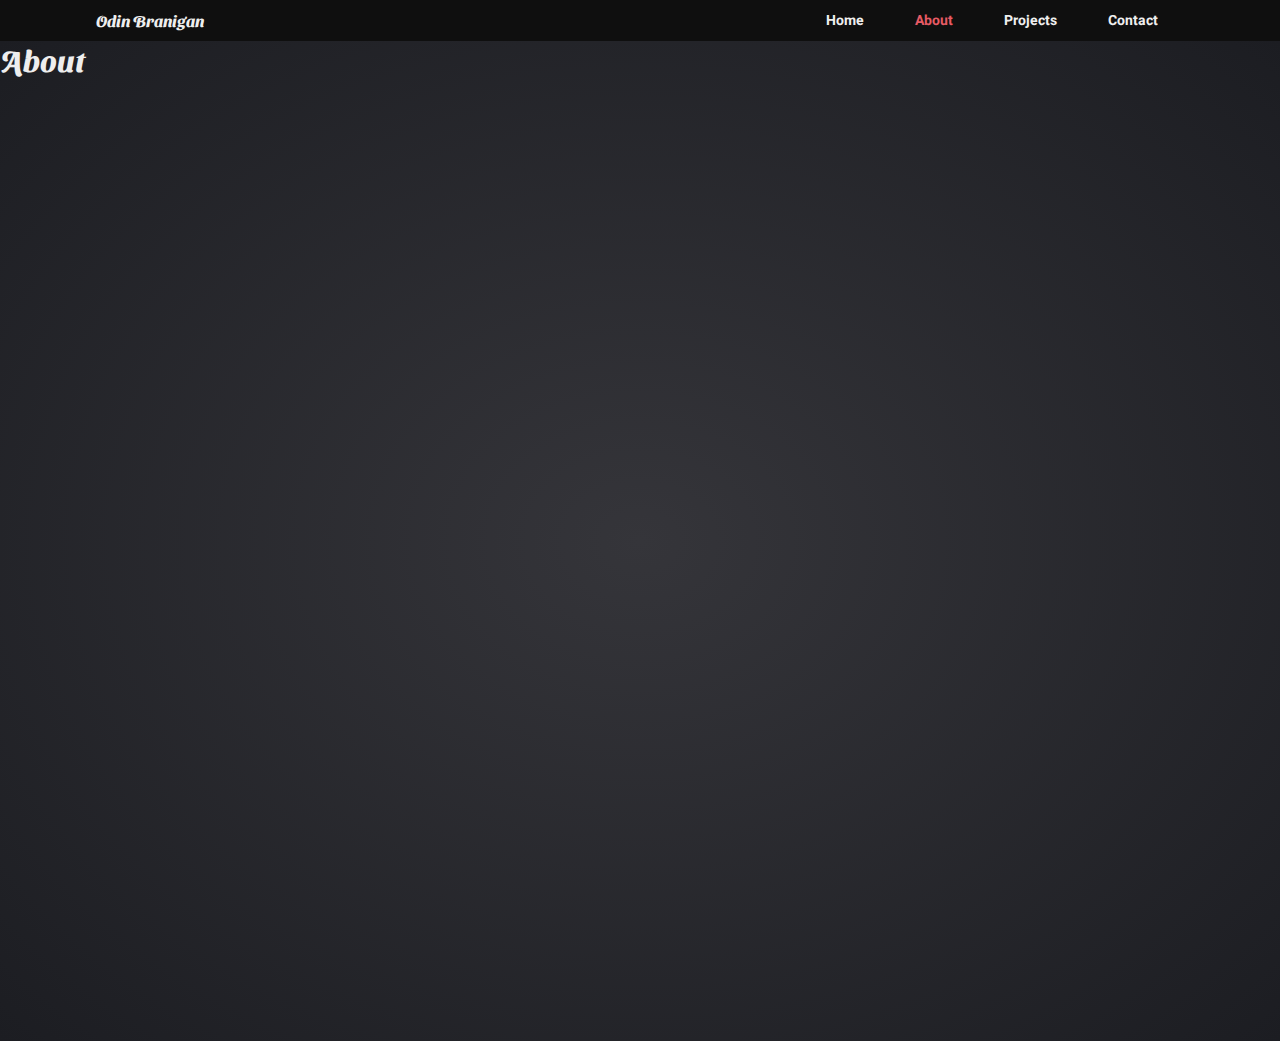
==== www/about.html @ a1b21dfb "added model viewer and some compatibility with mobile resolutions" ====
<!DOCTYPE html>
<html lang="en">
<head>
    <meta charset="UTF-8">
    <meta name="viewport" content="width=device-width, initial-scale=1.0">
    <title>Odin Branigan | About</title>
    <meta name="description" content="My stuff and stuff about me">
    <link rel="icon" href="/images/animal_toy_stuffedanimal_doll_panda_bear_2747.ico">
    <link rel="stylesheet" href="style.css">

    <!-- fonts from Google Fonts -->
    <link rel="preconnect" href="https://fonts.gstatic.com">
    <link href="https://fonts.googleapis.com/css2?family=Sansita+Swashed:wght@900&display=swap" rel="stylesheet">
    <link rel="preconnect" href="https://fonts.gstatic.com">
    <link href="https://fonts.googleapis.com/css2?family=Heebo&display=swap" rel="stylesheet">

</head>
<body>
    <header>
        <nav>
            <h1 id="logo">Odin Branigan</h1>
            <ul class="nav-menu">
                <li><a data-page="Home" href="/">Home</a></li>
                <li><a class="active" data-page="About" href="about.html">About</a></li>
                <li><a data-page="Projects" href="projects.html">Projects</a></li>
                <li><a data-page="Contact" href="contact.html">Contact</a></li>
            </ul>
        </nav>
    </header>

    <main>
        <section class="about">
            <h2>About</h2>
        </section>
    <script src="app.js"></script>
</body>
</html>
---- www/style.css ----
/* Primary styling */
* {
  margin: 0px;
  padding: 0px;
  box-sizing: border-box;
  font-family: "Heebo", sans-serif;
  text-decoration: none;
  list-style: none;
  color: rgb(238, 238, 238);
}

html {
  font-size: 62.5%; /* easier to understand what font sizes are displayed when using rem */
}

header {
  position: sticky;
  z-index: 10;
  background-color: rgb(15, 15, 15);
  /*background-image: url("images/animal_toy_cute_doll_teddy_2742.ico");*/
  background-repeat: repeat-x;
  top: 0px;
}

h1 {
  font-family: "Sansita Swashed", sans-serif;
  color: rgb(238, 238, 238);
}

h2 {
  font-size: 3rem;
  font-family: "Sansita Swashed", sans-serif;
}

h3 {
  font-size: 2rem;
}

p {
  font-size: 1.6rem;
}

/* Navigation menu */
nav {
  width: 85%;
  margin: auto;
  display: flex;
  align-items: center;
  justify-content: space-between;
}

#logo {
  font-size: 1.6rem;
  flex: 2;
  padding: 10px 0px;
}

.nav-menu {
  display: flex;
  justify-content: space-between;
  font-size: 1.4rem;
  flex: 1;
  padding: 10px 0px;
}

nav ul li a {
  padding: 10px 2vw;
  color: rgb(238, 238, 238);
  font-weight: bold;
}

nav ul li a:hover {
  background: rgb(230, 90, 100);
  color: rgb(238, 238, 238);
  box-shadow: 0px 5px 7px rgba(0, 0, 0, 0.3);
}

.active {
  color: rgb(230, 90, 100);
}

/* Main content */
section {
  display: flex;
  box-shadow: 0px 5px 20px rgba(0, 0, 0, 0.3);
}

#home {
  position: absolute;
  background-image: url("images/pigeon-background.jpg");
  background-attachment: fixed;
  background-position: center;
  background-repeat: no-repeat;
  background-size: cover;
  min-height: 100%;
  min-width: 100%;
  top: 0;
}

#introduction {
  display: grid;
  width: 100%;
  grid-template-columns: 10% repeat(3, minmax(5rem, 1fr)) 10%; /* allows grid to retain size with smaller windows */
  grid-template-rows: 1fr 2fr 1fr;
}

#name {
  font-size: 4rem;
  font-family: "Sansita Swashed", sans-serif;
  color: rgb(230, 90, 100);
  grid-column: 2/3;
  text-align: right;
  align-self: flex-end;
  white-space: nowrap;
}

.bear-icon {
  grid-row: 2/3;
  grid-column: 3/4;
  align-self: center;
  justify-self: center;
  height: 100%;
  object-fit: cover;
  min-height: 300px;
}

.summary {
  grid-row: 3/4;
  grid-column: 4/5;
}

.summary h3 {
  padding-bottom: 1rem;
  white-space: nowrap;
}

.about {
  background: radial-gradient(#35353a, #1c1d22);
  min-height: 1000px;
}

.projects {
  background: radial-gradient(#35353a, #1c1d22);
  min-height: 1000px;
}

.contact {
  background: radial-gradient(#35353a, #1c1d22);
  min-height: 1000px;
}

/* For Mobile */
@media screen and (max-width: 540px) {
  .summary,
  .summary h3 {
    grid-column: 3/4;
    text-align: center;
    white-space: normal;
  }
  #name {
    grid-column: 3/4;
    justify-self: center;
  }
}
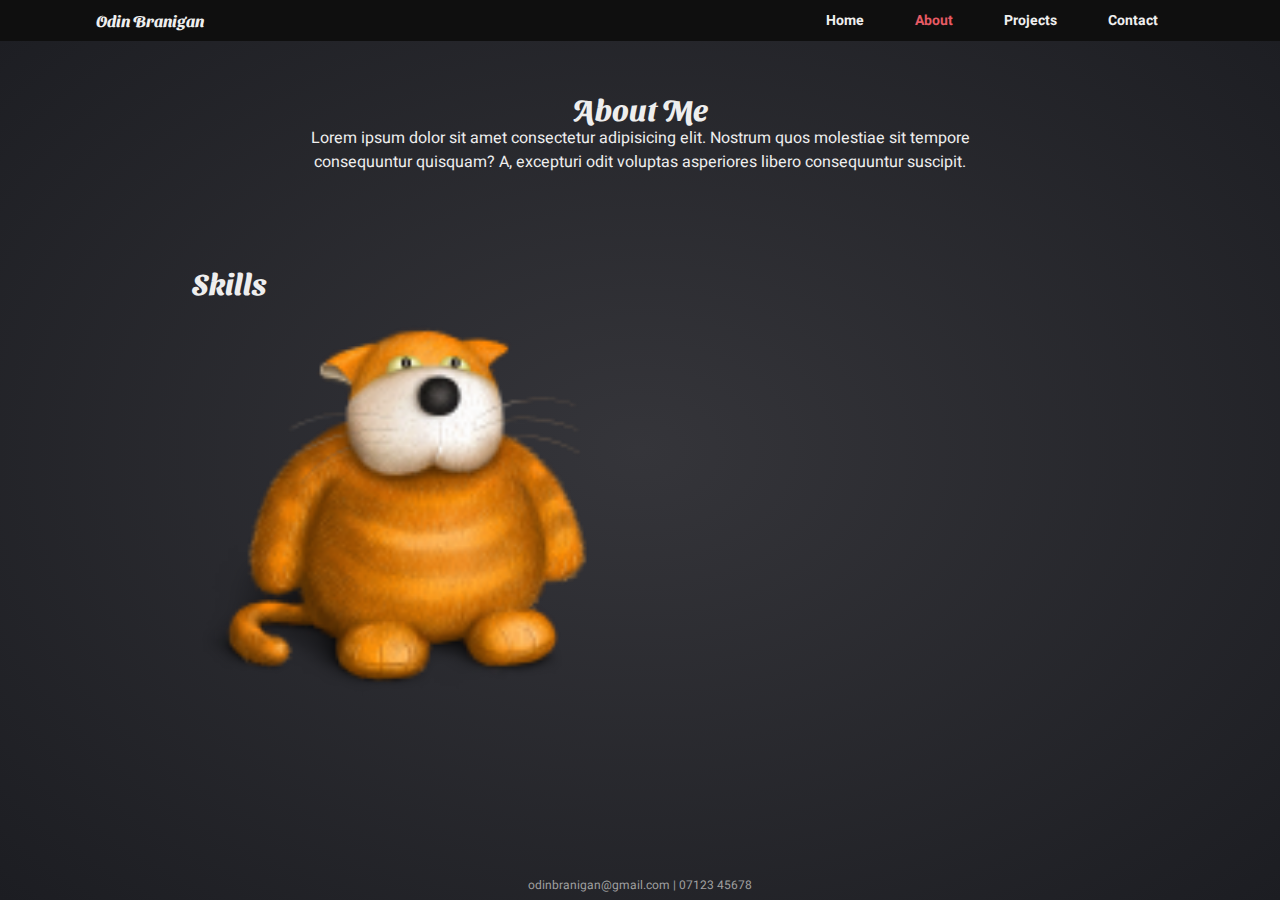
==== commit d0d9b44c: "contact form, consistent footer, and other additional content to all pages" ====
--- a/www/about.html
+++ b/www/about.html
@@ -19,6 +19,11 @@
     <header>
         <nav>
             <h1 id="logo">Odin Branigan</h1>
+            <div class="menu-button">
+                <div class="line"></div>
+                <div class="line"></div>
+                <div class="line"></div>
+            </div>
             <ul class="nav-menu">
                 <li><a data-page="Home" href="/">Home</a></li>
                 <li><a class="active" data-page="About" href="about.html">About</a></li>
@@ -30,8 +35,24 @@
 
     <main>
         <section class="about">
-            <h2>About</h2>
+            <div class="container">
+                <div class="about-intro">
+                    <h2>About Me</h2>
+                    <p>Lorem ipsum dolor sit amet consectetur adipisicing elit. Nostrum quos molestiae sit tempore consequuntur quisquam? A, excepturi odit voluptas asperiores libero consequuntur suscipit.</p>
+                </div>
+                <div class="about-content">
+                    <h2>Skills</h2>
+                    <img src="images/animal_toy_stuffedanimal_doll_cat_dog_2744.ico" alt="">
+                </div>   
+            </div>
         </section>
+    </main>
+
+    <footer>
+        <div class="footer-content">
+            odinbranigan@gmail.com      |       07123 45678
+        </div>
+    </footer>
     <script src="app.js"></script>
 </body>
 </html>--- a/www/style.css
+++ b/www/style.css
@@ -9,6 +9,10 @@
   color: rgb(238, 238, 238);
 }
 
+*:focus {
+  outline: none;
+}
+
 html {
   font-size: 62.5%; /* easier to understand what font sizes are displayed when using rem */
 }
@@ -17,7 +21,6 @@
   position: sticky;
   z-index: 10;
   background-color: rgb(15, 15, 15);
-  /*background-image: url("images/animal_toy_cute_doll_teddy_2742.ico");*/
   background-repeat: repeat-x;
   top: 0px;
 }
@@ -77,6 +80,44 @@
 
 .active {
   color: rgb(230, 90, 100);
+}
+
+/* For Mobile */
+@media screen and (max-width: 540px) {
+  .line {
+    width: 30px;
+    height: 3px;
+    background: white;
+    margin: 5px;
+  }
+
+  .menu-button {
+    cursor: pointer;
+    z-index: 2;
+  }
+
+  .nav-menu {
+    position: fixed;
+    background: rgb(15, 15, 15);
+    height: 100vh;
+    width: 500px;
+    top: 0;
+    left: 0;
+    justify-content: space-around;
+    align-items: center;
+    flex-direction: column;
+
+    /* creates a circle mask top right ready to show mobile navigation menu */
+    clip-path: circle(0px at 90% -10%);
+    /* adds further support for different browsers to be able to use mask feature */
+    -webkit-clip-path: circle(0px at 90% -10%);
+    transition: all 0.7s ease-out;
+  }
+
+  .nav-menu.open {
+    clip-path: circle(1200px at 90% -10%);
+    -webkit-clip-path: circle(1200px at 90% -10%);
+  }
 }
 
 /* Main content */
@@ -114,7 +155,7 @@
   white-space: nowrap;
 }
 
-.bear-icon {
+.gorilla {
   grid-row: 2/3;
   grid-column: 3/4;
   align-self: center;
@@ -134,21 +175,6 @@
   white-space: nowrap;
 }
 
-.about {
-  background: radial-gradient(#35353a, #1c1d22);
-  min-height: 1000px;
-}
-
-.projects {
-  background: radial-gradient(#35353a, #1c1d22);
-  min-height: 1000px;
-}
-
-.contact {
-  background: radial-gradient(#35353a, #1c1d22);
-  min-height: 1000px;
-}
-
 /* For Mobile */
 @media screen and (max-width: 540px) {
   .summary,
@@ -162,3 +188,240 @@
     justify-self: center;
   }
 }
+
+.gallery-container {
+  width: 70%;
+  margin: 10vh auto;
+}
+
+#model-gallery {
+  display: flex;
+  width: 100%;
+  height: 360px;
+  align-items: center;
+  margin-top: 10px;
+}
+
+model-viewer {
+  height: 100%;
+  width: 100%;
+  align-self: center;
+  box-shadow: 0 10px 5px rgba(0, 0, 0, 0.3);
+  margin: 20px;
+  border: 1px solid white;
+  background: radial-gradient(#1e2029, #0f101a);
+}
+
+@media screen and (max-width: 960px) {
+  #model-gallery {
+    flex-direction: column;
+    height: 840px;
+  }
+}
+
+.about {
+  background: radial-gradient(#35353a, #1c1d22);
+  position: absolute;
+  min-height: 100%;
+  min-width: 100%;
+  top: 0;
+}
+
+.projects {
+  background: radial-gradient(#35353a, #1c1d22);
+  position: absolute;
+  min-height: 100%;
+  min-width: 100%;
+  top: 0;
+}
+
+.projects h2 {
+  left: 20%;
+}
+
+.contact {
+  background: radial-gradient(#35353a, #1c1d22);
+  position: absolute;
+  display: flex;
+  flex-direction: column;
+  justify-content: center;
+  align-items: center;
+  min-height: 100%;
+  min-width: 100%;
+  top: 0;
+}
+
+.content {
+  margin: 5vh;
+  text-align: center;
+  width: 60%;
+}
+
+.contact-container {
+  width: 100%;
+  display: flex;
+  justify-content: center;
+  align-items: center;
+}
+
+.contact-information {
+  width: 30%;
+  display: flex;
+  flex-direction: column;
+}
+
+.box {
+  display: flex;
+  position: relative;
+  padding: 30px 0px;
+}
+
+.icon {
+  display: flex;
+  min-width: 60px;
+  height: 60px;
+  background: rgb(230, 90, 100);
+  justify-content: center;
+  align-items: center;
+  border-radius: 50%;
+  font-size: 2rem;
+  margin-right: 16px;
+}
+
+.text h3 {
+  color: rgb(230, 90, 100);
+}
+
+.contact-form {
+  background: rgb(223, 223, 223);
+  padding: 20px;
+  width: 30%;
+}
+
+.contact-form h3 {
+  color: rgb(15, 15, 15);
+}
+
+form span {
+  position: absolute;
+  left: 0;
+  font-size: 1.6rem;
+  color: rgb(122, 122, 122);
+  pointer-events: none;
+  transition: 0.5s;
+}
+
+form input:focus ~ span,
+form input:valid ~ span,
+form textarea:focus ~ span,
+form textarea:valid ~ span {
+  color: rgb(230, 90, 100);
+  transform: translateY(-24px);
+  font-size: 1.4rem;
+  outline: none;
+}
+
+.input-field {
+  position: relative;
+  margin-top: 4rem;
+  width: 100%;
+}
+
+.input-field input,
+.input-field textarea {
+  width: 100%;
+  padding: 10px 0 0 5px;
+  background: transparent;
+  color: rgb(15, 15, 15);
+  font-size: 1.4rem;
+  border: none;
+  border-bottom: 2px solid black;
+  resize: none;
+}
+
+.input-field textarea {
+  height: 200px;
+}
+
+input[type="submit"] {
+  background: rgb(230, 90, 100);
+  width: 50%;
+  color: white;
+  font-size: 2rem;
+  padding: 10px;
+  border: none;
+  margin: auto;
+}
+
+input[type="submit"]:hover {
+  background: rgb(187, 72, 80);
+}
+
+/* For Mobile */
+@media screen and (max-width: 960px) {
+  .contact-container {
+    flex-direction: column;
+    margin-bottom: 10vh;
+  }
+
+  .contact-form {
+    width: 50%;
+  }
+
+  .content {
+    position: relative;
+    margin: 15vh 5vh 5vh 5vh;
+    width: 80%;
+  }
+}
+
+footer {
+  display: flex;
+  bottom: 10px;
+  justify-content: center;
+}
+
+footer i {
+  font-size: 3rem;
+}
+
+.about .container {
+  display: flex;
+  flex-direction: column;
+  width: 70%;
+  margin: 0 auto;
+}
+
+.about-intro {
+  display: flex;
+  flex-direction: column;
+  justify-content: center;
+  text-align: center;
+  margin: 10vh;
+}
+
+.about-content {
+  display: flex;
+  flex-direction: column;
+}
+
+.about-content img {
+  width: 400px;
+}
+
+footer {
+  display: flex;
+  position: absolute;
+  width: 100%;
+  height: 24px;
+  bottom: 0;
+  justify-items: center;
+}
+
+.footer-content {
+  width: 100%;
+  height: 100%;
+  text-align: center;
+  color: rgb(160, 160, 160);
+  font-size: 1.2rem;
+}
